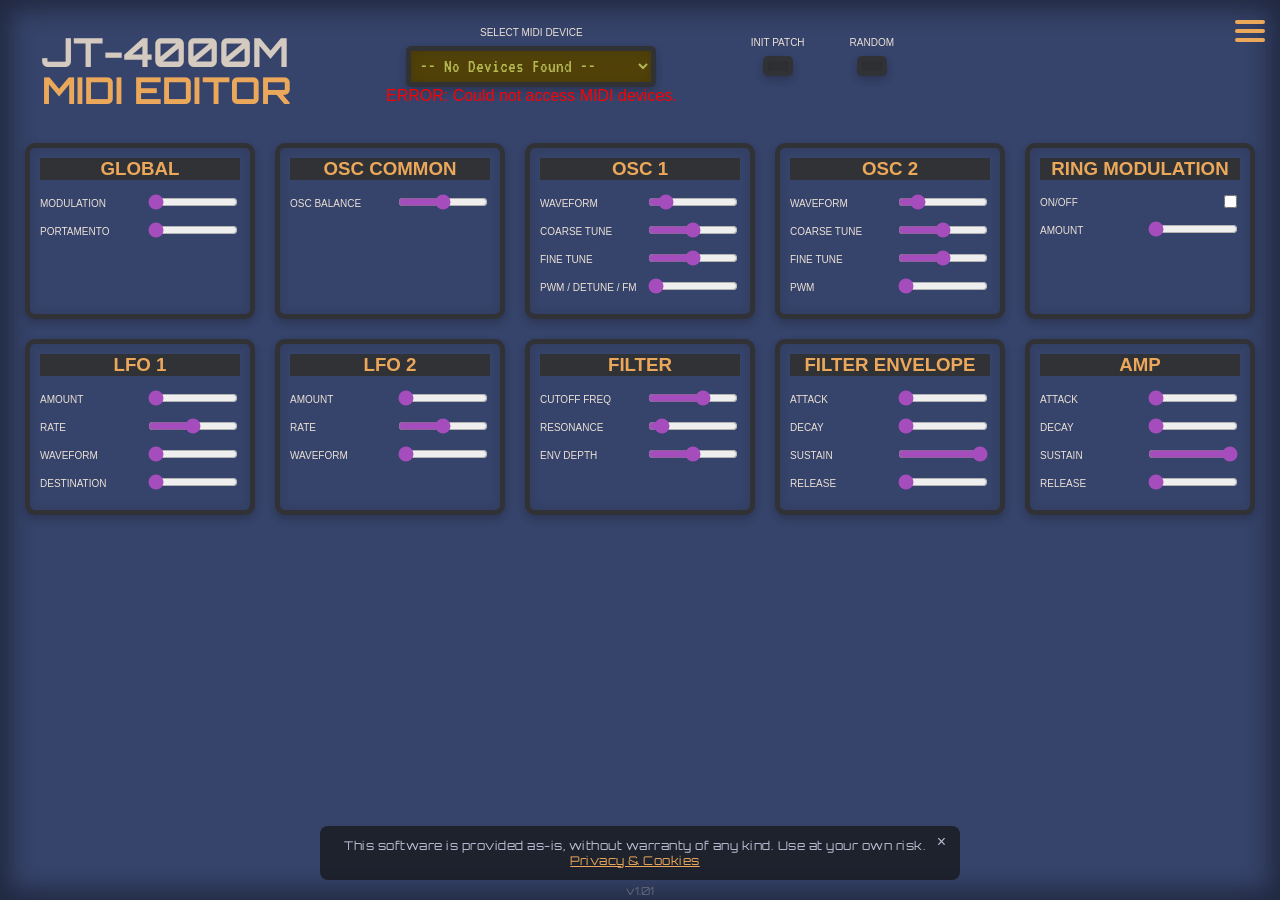
==== index.html @ d35336c7 "styles: added rotating svg imsge" ====
<!DOCTYPE html>
<html lang="en">
<head>
    <meta charset="UTF-8">
    <meta name="viewport" content="width=device-width, initial-scale=1.0">
    <title>JT-4000M MIDI Editor</title>
    <meta name="description" content="A free online Behringer JT4000M Micro Editor. Edit and save your patches with ease. Enables use of all hidden menu functions, allowing easy access with sliders.">
  
    <link rel="stylesheet" href="styles.css">
    <link rel="stylesheet" href="https://fonts.googleapis.com/css2?family=VT323&display=swap">
    <link rel="stylesheet" href="https://fonts.googleapis.com/css2?family=Orbitron&family=VT323&display=swap">

    <link rel="apple-touch-icon" sizes="180x180" href="favicon/apple-touch-icon.png">
    <link rel="icon" type="image/png" sizes="32x32" href="favicon/favicon-32x32.png">
    <link rel="icon" type="image/png" sizes="16x16" href="favicon/favicon-16x16.png">
    <link rel="manifest" href="favicon/site.webmanifest">

    <meta property="og:type" content="website">
    <meta property="og:url" content="https://www.behringer-jt4000m-editor.co.uk/">
    <meta property="og:site_name" content="Behringer JT4000M Micro Editor">
    <meta property="og:title" content="JT-4000M MIDI Editor">
    <meta property="og:description" content="Unlock hidden features of your Behringer JT-4000M. Edit and save patches via MIDI.">
    <meta property="og:image" content="https://www.behringer-jt4000m-editor.co.uk/preview-image.png">

    <meta property="twitter:card" content="summary_large_image">
    <meta property="twitter:url" content="https://www.behringer-jt4000m-editor.co.uk/">
    <meta property="twitter:title" content="JT-4000M MIDI Editor">
    <meta property="twitter:description" content="Unlock hidden features of your Behringer JT-4000M. Edit and save patches via MIDI.">
    <meta property="twitter:image" content="https://www.behringer-jt4000m-editor.co.uk/preview-image.png">

    <script src="app.js" defer></script>

    <script type="application/ld+json">
    {
        "@context" : "https://schema.org",
        "@type" : "SoftwareApplication",
        "name" : "Behringer JT4000M Micro Editor",
        "description": "A browser-based MIDI editor for the Behringer JT-4000M Micro Synthesizer.",
        "applicationCategory": "MultimediaApplication",
        "operatingSystem": "Web",
        "url" : "https://www.behringer-jt4000m-editor.co.uk/"
    }
    </script>
</head>
<body>
    <div id="main-header">

        <div class="hamburger-menu" id="hamburger-menu">
            <div class="bar"></div>
            <div class="bar"></div>
            <div class="bar"></div>
        </div>

        <nav class="side-nav" id="side-nav">
            <a href="#" class="close-btn" id="close-btn">&times;</a>
            <a href="#" id="about-btn" class="HambText">JT4000M EDITOR</a>
            <div class="nav-synth-wrap">
                <img src="media/Behringer_Micro_cutout.png" alt="" aria-hidden="true" class="nav-synth-img nav-synth-img--back">
                <img src="media/Behringer_Micro_cutout.png" alt="" aria-hidden="true" class="nav-synth-img nav-synth-img--mid">
                <img src="media/Behringer_Micro_cutout.png" alt="JT4000M Micro Synth" class="nav-synth-img nav-synth-img--front">
            </div>
            
            <div class="accordion-item">
                <button class="accordion-header">GUIDE</button>
                <div class="accordion-content">
                        <p class="guideNote">Connect your synth via USB. Enable your browser for MIDI access (Safari not supported). If no midi-enable pop-up is present, click the "Enable MIDI" button in the top right of your browser.</p>
                        <p class="guideNote">Your device should show up in the Select MIDI device screen.</p>
                        <p class="guideNote">You can now use the sliders to edit your patch.</p>
                        <p class="guideNote">To save a patch, click down on 'SEL' enter button on the JT4000.  Caution: This will overwrite the current patch.</p>
                        <p class="guideNote">Happy editing!</p>
                </div>
            </div>

            <div class="accordion-item">
                <button class="accordion-header">OTHER EDITORS</button>
                <div class="accordion-content">
                    <!-- <a class="linkText" target="_blank" href="https://www.behringer-jt4000m-editor.co.uk/">JT4000M MICRO EDITOR</a> -->
                    <a class="linkText" href="https://www.behringer-cz1-editor.co.uk/">CZ-1 MINI</a>
                    <a class="linkText" href="https://gary909.github.io/JT-Midi-Editor/">JT MINI</a>
                    <a class="linkText" href="https://gary909.github.io/Pro_VS_Mini_Editor/">Pro VS MINI</a>
                    <a class="linkText" href="https://www.behringer-ub1-micro-editor.co.uk/">UB-1 MICRO EDITOR</a>
                    <!-- <a class="linkText" href="javascript:void(0)">PRO VS MINI (coming soon)</a> -->
                </div>
            </div>  
            
            <div class="accordion-item">
                <button class="accordion-header">DOWNLOAD</button>
                <div class="accordion-content">
                    <a class="linkText" href="javascript:void(0)">COMING SOON</a>

                </div>
            </div>

            <div class="accordion-item">
                <button class="accordion-header">JT4000M MANUAL</button>
                <div class="accordion-content">
                    <a class="linkText" target="_blank" href="https://cdn.mediavalet.com/aunsw/musictribe/ib9_C5SosUOE20LcBrJpZw/TN5AlXNPG0iXu_AZpXm1OA/Original/QSG_BE_0722-ACI_JT-4000M%20MICRO_WW.pdf">LINK TO PDF MANUAL</a>
                </div>
            </div>   

            <div class="nav-note">
                <p class="nav-note"><b>NOTE</b>: This software is provided as-is, without warranty of any kind. <a href="privacy.html">Privacy &amp; Cookies</a></p>
            </div>


        </nav>

        <div id="header-block">
            <h1>JT-4000M</h1>
            <h2>MIDI EDITOR</h2>
        </div>
        
        <div id="midi-status">
            <label for="midi-output-select">SELECT MIDI DEVICE</label>
            <select id="midi-output-select">
                <option value="">-- No Devices Found --</option>
            </select>
            <span id="midi-device-status-text"></span>
        </div>

        <div id="patch-controls">
            <div class="patch-button-group">
                <label for="init-patch-button">INIT PATCH</label>
                <button id="init-patch-button"></button>
            </div>
            <div class="patch-button-group">
                <label for="random-patch-button">RANDOM</label>
                <button id="random-patch-button"></button>
            </div>
        </div>

        <div id="header-spacer"></div>
    </div>
    
    <div id="controls">
        
        <div class="control-box"> 
            <h3>GLOBAL</h3>
            
            <div class="parameter-row">
                <div class="tooltip">
                    <label for="mod-wheel">MODULATION</label>
                    <span class="tooltiptext">MIDI CC 1</span>
                </div>  
                <!-- <label for="mod-wheel">MODULATION (LFO 2)</label> -->
                <input type="range" id="mod-wheel" min="0" max="127" value="0">
            </div>

            <div class="parameter-row">
                <div class="tooltip">
                    <label for="portamento-time">PORTAMENTO</label>
                    <span class="tooltiptext">MIDI CC 5</span>
                </div>  
                <!-- <label for="portamento-time">PORTAMENTO</label> -->
                <input type="range" id="portamento-time" min="0" max="127" value="0">
            </div>

        </div>

        <div class="control-box"> 
            <h3>OSC COMMON</h3>
            <div class="parameter-row">
                <div class="tooltip">
                    <label for="osc-balance">OSC BALANCE</label>
                    <span class="tooltiptext">MIDI CC 29</span>
                </div>  
                <!-- <label for="osc-balance">Oscillator Balance (CC 29):</label> -->
                <input type="range" id="osc-balance" min="0" max="127" value="64">
            </div>
        </div>

        <div class="control-box">            
            <h3>OSC 1</h3>
            <div class="parameter-row">  
                <div class="tooltip">
                    <label for="osc1-wave">WAVEFORM</label>
                    <span class="tooltiptext">MIDI CC 24</span>
                </div>               
                <!-- <label for="osc1-wave">Waveform (CC 24):</label> -->
                <input type="range" id="osc1-wave" min="0" max="127" value="18">
            </div>

            <div class="parameter-row">
                <div class="tooltip">
                    <label for="osc1-coarse">COARSE TUNE</label>
                    <span class="tooltiptext">MIDI CC 115</span>
                </div>    
                <!-- <label for="osc1-coarse">Coarse Tune (CC 115):</label> -->
                <input type="range" id="osc1-coarse" min="0" max="127" value="64">
            </div>

            <div class="parameter-row">
                <div class="tooltip">
                    <label for="osc1-fine">FINE TUNE</label>
                    <span class="tooltiptext">MIDI CC 111</span>
                </div>    
                <!-- <label for="osc1-fine">Fine Tune (CC 111):</label> -->
                <input type="range" id="osc1-fine" min="0" max="127" value="64">
            </div>

            <div class="parameter-row">
                <div class="tooltip">
                    <!-- <label for="osc1-pwm-detune">PWM/Detune/FM</label> -->
                    <label for="osc1-pwm-detune">
                        <span id="osc1-pwm-label">PWM </span>/
                        <span id="osc1-detune-label">DETUNE </span>/
                        <span id="osc1-fm-label"> FM</span>
                    </label>
                    <span class="tooltiptext">PWM/S-SAW Detune/FM FEEDBACK MIDI CC 113</span>
                </div>                 
                <!-- <label for="osc1-pwm-detune">OSC1 PWM/ S-SAW Detune/FM FEEDBACK</label> -->
                <input type="range" id="osc1-pwm-detune" min="0" max="127" value="0">
            </div>

        </div>

        <div class="control-box">
            <h3>OSC 2</h3>

            <div class="parameter-row">
                <div class="tooltip">
                    <label for="osc2-wave">WAVEFORM</label>
                    <span class="tooltiptext">MIDI CC 22</span>
                </div> 
                <!-- <label for="osc2-wave">Waveform (CC 25):</label> -->
                <input type="range" id="osc2-wave" min="0" max="127" value="21">
            </div>

            <div class="parameter-row">
                <div class="tooltip">
                    <label for="osc2-coarse">COARSE TUNE</label>
                    <span class="tooltiptext">MIDI CC 116</span>
                </div> 
                <!-- <label for="osc2-coarse">Coarse Tune (CC 116):</label> -->
                <input type="range" id="osc2-coarse" min="0" max="127" value="64">
            </div>

            <div class="parameter-row">
                <div class="tooltip">
                    <label for="osc2-fine">FINE TUNE</label>
                    <span class="tooltiptext">MIDI CC 112</span>
                </div> 
                <!-- <label for="osc2-fine">Fine Tune (CC 112):</label> -->
                <input type="range" id="osc2-fine" min="0" max="127" value="64">
            </div>

            <div class="parameter-row">
                <div class="tooltip">
                    <label for="osc2-pwm">PWM</label>
                    <span class="tooltiptext">MIDI CC 114</span>
                </div> 
                <!-- <label for="osc2-pwm">PWM (CC 114):</label> -->
                <input type="range" id="osc2-pwm" min="0" max="127" value="0">
            </div>

        </div>

        <div class="control-box">
            <h3>RING MODULATION</h3>

            <div class="parameter-row">
            <div class="tooltip">
                <label for="ring-mod-onoff">ON/OFF</label>
                <span class="tooltiptext">MIDI CC 96</span>
            </div>  
                <!-- <label for="ring-mod-onoff">ON/OFF</label> -->
                <input type="checkbox" id="ring-mod-onoff">
            </div>

            <div class="parameter-row">
                <div class="tooltip">
                    <label for="ring-mod-amount">AMOUNT</label>
                    <span class="tooltiptext">MIDI CC 95</span>
                </div>  
                <!-- <label for="ring-mod-amount">AMOUNT</label> -->
                <input type="range" id="ring-mod-amount" min="0" max="127" value="0">
            </div>

        </div>
        

        
        <div class="control-box">
            <h3>LFO 1</h3>

            <div class="parameter-row">
                <div class="tooltip">
                    <label for="lfo1-amount">AMOUNT</label>
                    <span class="tooltiptext">MIDI CC 70</span>
                </div>  
                <!-- <label for="lfo1-amount">Amount (CC 70):</label> -->
                <input type="range" id="lfo1-amount" min="0" max="127" value="0">
            </div>

            <div class="parameter-row">
                <div class="tooltip">
                    <label for="lfo1-rate">RATE</label>
                    <span class="tooltiptext">MIDI CC 72</span>
                </div>  
                <!-- <label for="lfo1-rate">Rate (CC 72):</label> -->
                <input type="range" id="lfo1-rate" min="0" max="127" value="64">
            </div>
                        
            <div class="parameter-row">
                <div class="tooltip">
                    <label for="lfo1-wave">WAVEFORM</label>
                    <span class="tooltiptext">MIDI CC 54</span>
                </div>  
                <!-- <label for="lfo1-wave">Waveform (CC 54):</label> -->
                <input type="range" id="lfo1-wave" min="0" max="127" value="0">
            </div>

            <div class="parameter-row">
                <div class="tooltip">
                    <label for="lfo1-dest">DESTINATION</label>
                    <span class="tooltiptext">MIDI CC 56</span>
                </div>  
                <!-- <label for="lfo1-dest">Destination (CC 56):</label> -->
                <input type="range" id="lfo1-dest" min="0" max="127" value="0">
            </div>
        </div>

        <div class="control-box">
            <h3>LFO 2</h3>

            <div class="parameter-row">
                <div class="tooltip">
                    <label for="lfo2-amount">AMOUNT</label>
                    <span class="tooltiptext">MIDI CC 28</span>
                </div>  
                <!-- <label for="lfo2-amount">Amount (CC 28):</label> -->
                <input type="range" id="lfo2-amount" min="0" max="127" value="0">
            </div>            

            <div class="parameter-row">
                <div class="tooltip">
                    <label for="lfo2-rate">RATE</label>
                    <span class="tooltiptext">MIDI CC 73</span>
                </div>  
                <!-- <label for="lfo2-rate">Rate (CC 73):</label> -->
                <input type="range" id="lfo2-rate" min="0" max="127" value="64">
            </div>            

            <div class="parameter-row">
                <div class="tooltip">
                    <label for="lfo2-wave">WAVEFORM</label>
                    <span class="tooltiptext">MIDI CC 55</span>
                </div>  
                <!-- <label for="lfo2-wave">Waveform (CC 55):</label> -->
                <input type="range" id="lfo2-wave" min="0" max="127" value="0">
            </div>            

        </div>
        
        <div class="control-box">

            <h3>FILTER</h3>
    
            <div class="parameter-row">
                <div class="tooltip">
                    <label for="vcf-cutoff">CUTOFF FREQ</label>
                    <span class="tooltiptext">MIDI CC 74</span>
                </div> 
                <!-- <label for="vcf-cutoff">CUTOFF FREQ</label> -->
                <input type="range" id="vcf-cutoff" min="0" max="127" value="80">
            </div>

            <div class="parameter-row">
                <div class="tooltip">
                    <label for="vcf-resonance">RESONANCE</label>
                    <span class="tooltiptext">MIDI CC 71</span>
                </div> 
                <!-- <label for="vcf-resonance">RESONANCE</label> -->
                <input type="range" id="vcf-resonance" min="0" max="127" value="10">
            </div>    

            <div class="parameter-row">
                <div class="tooltip">
                    <label for="vcf-env-amount">ENV DEPTH</label>
                    <span class="tooltiptext">MIDI CC 47</span>
                </div> 
                <!-- <label for="vcf-env-amount">ENV DEPTH</label> -->
                <input type="range" id="vcf-env-amount" min="0" max="127" value="64">
            </div>    

        </div>

        <div class="control-box">
            <h3>FILTER ENVELOPE</h3>

            <div class="parameter-row">
                <div class="tooltip">
                    <label for="vcf-attack">ATTACK</label>
                    <span class="tooltiptext">MIDI CC 85</span>
                </div> 
                <!-- <label for="vcf-attack">VCF EG Attack (CC 85):</label> -->
                <input type="range" id="vcf-attack" min="0" max="127" value="0">
            </div>

            <div class="parameter-row">
                <div class="tooltip">
                    <label for="vcf-decay">DECAY</label>
                    <span class="tooltiptext">MIDI CC 86</span>
                </div> 
                <!-- <label for="vcf-decay">VCF EG Decay (CC 86):</label> -->
                <input type="range" id="vcf-decay" min="0" max="127" value="0">
            </div>         

            <div class="parameter-row">
                <div class="tooltip">
                    <label for="vcf-sustain">SUSTAIN</label>
                    <span class="tooltiptext">MIDI CC 87</span>
                </div>                
                <!-- <label for="vcf-sustain">VCF EG Sustain (CC 87):</label> -->
                <input type="range" id="vcf-sustain" min="0" max="127" value="127">
            </div>

            <div class="parameter-row">
                <div class="tooltip">
                    <label for="vcf-release">RELEASE</label>
                    <span class="tooltiptext">MIDI CC 88</span>
                </div>
                <!-- <label for="vcf-release">VCF EG Release (CC 88):</label> -->
                <input type="range" id="vcf-release" min="0" max="127" value="0">
            </div>    

        </div>

        <div class="control-box">
            <h3>AMP</h3>
            <div class="parameter-row">                
                <div class="tooltip">
                    <label for="vca-attack">ATTACK</label>
                    <span class="tooltiptext">MIDI CC 81</span>
                </div>
                <input type="range" id="vca-attack" min="0" max="127" value="0">
            </div>

            <div class="parameter-row">    
                <div class="tooltip">
                    <label for="vca-decay">DECAY</label>
                    <span class="tooltiptext">MIDI CC 82</span>
                </div>
                <input type="range" id="vca-decay" min="0" max="127" value="0">
            </div>

            <div class="parameter-row">
                <div class="tooltip">
                    <label for="vca-sustain">SUSTAIN</label>
                    <span class="tooltiptext">MIDI CC 83</span>
                </div>
                <input type="range" id="vca-sustain" min="0" max="127" value="127">
            </div>

            <div class="parameter-row">
                <div class="tooltip">
                    <label for="vca-release">RELEASE</label>
                    <span class="tooltiptext">MIDI CC 84</span>
                </div>                
                <input type="range" id="vca-release" min="0" max="127" value="0">
            </div>
                
        </div>

    </div>

    <div id="footer-disclaimer">
        <button id="close-footer-disclaimer" aria-label="Close disclaimer">&times;</button>
        <p>This software is provided as-is, without warranty of any kind. Use at your own risk. <a href="privacy.html">Privacy &amp; Cookies</a></p>
    </div>

    <div id="version-number">v1.01</div>

    <div id="about-modal" class="modal-hidden" aria-hidden="true">
        <div id="about-modal-content" role="dialog" aria-modal="true" aria-labelledby="about-modal-title">
            <button id="about-modal-close" aria-label="Close info popup">&times;</button>
            <p id="about-modal-title">JT4000M MIDI Editor</p>
            <p>Version 1.01</p>
            <p>1.01 - changed other editor link</p>
            <p>1.0 - initial realease</p>
            <p>Created for Behringer JT-4000M Micro Synthesizer</p>
            <p><a href="privacy.html">Privacy &amp; Cookies</a></p>
        </div>
    </div>
    
</body>
</html>
---- styles.css ----
html {
  height: 100%;
}

body {
  background-color: #36436A;
  box-shadow: inset 0 0 25px 10px rgba(0, 0, 0, 0.4);
  min-height: 100vh;
  margin: 0;
  font-family: Helvetica, sans-serif;
  display: flex;
  flex-direction: column;
  align-items: center;
}

h1 {
  color: #D4CABF;
  font-family: 'Orbitron', sans-serif;
  font-size: 40px;
  margin-bottom: -10px;
}

h2 {
  color: #EBA85B;
  font-family: 'Orbitron', sans-serif;
  font-size: 37px;
  margin-top: 0;
  margin-bottom: 0;
}

h3 {
  color: #EBA85B;
  text-align: center;
}

label {
  color: #ebe1d7;
  font-size: 10px;
}

p {
  color: #ebe1d7;
}

#controls a {
    color: #EBA85B;
    text-decoration: none;
}

#controls a:hover {
    text-decoration: underline;
}

.side-nav a.linkText {
    font-family: Helvetica, sans-serif;
    color: #aaa;
    font-size: 16px;
    /* font-weight: ; */
}

/* ********** FOOTER DISCLAIMER STYLING ********** */
#footer-disclaimer {
  background-color: rgba(20, 20, 20, 0.7);
  padding: 12px 20px;
  border-radius: 8px;
  max-width: 90%;
  text-align: center;
  left: 50%;
  transform: translateX(-50%);
    position: relative;
}

#close-footer-disclaimer {
    position: absolute;
    top: 6px;
    right: 8px;
    border: none;
    background: transparent;
    color: #b7c0d3;
    font-size: 16px;
    line-height: 1;
    cursor: pointer;
    padding: 2px 6px;
}

#close-footer-disclaimer:hover {
    color: #EBA85B;
}

#footer-disclaimer p {
  margin: 0;
  padding-right: 10px;
  font-size: 12px;
  letter-spacing: 0.5px;
  font-family: 'Orbitron', sans-serif;
  color: #b7c0d3;
}

#footer-disclaimer a {
    color: #EBA85B;
    font-size: inherit;
    font-family: inherit;
    letter-spacing: inherit;
    text-decoration: underline;
}

#footer-disclaimer a:hover {
    color: #EBA85B;
}

#version-number {
    position: fixed;
    bottom: 2px;
    left: 50%;
    transform: translateX(-50%);
    font-family: 'Orbitron', sans-serif;
    font-size: 11px;
    color: #6f747e;
    opacity: 0.85;
    cursor: pointer;
    z-index: 998;
}

#about-modal {
    position: fixed;
    inset: 0;
    background-color: rgba(0, 0, 0, 0.55);
    display: flex;
    justify-content: center;
    align-items: center;
    z-index: 2000;
}

#about-modal.modal-hidden {
    display: none;
}

#about-modal-content {
    position: relative;
    background-color: #262B30;
    border: 2px solid #313236;
    border-radius: 10px;
    padding: 22px 20px 14px;
    width: min(92vw, 420px);
    text-align: center;
    box-shadow: 0 8px 24px rgba(0, 0, 0, 0.45);
}

#about-modal-content p {
    margin: 0 0 8px;
    color: #b7c0d3;
    font-family: 'Orbitron', sans-serif;
    font-size: 13px;
}

#about-modal-title {
    color: #EBA85B !important;
    font-size: 16px !important;
    margin-bottom: 12px !important;
}

#about-modal-close {
    position: absolute;
    top: 6px;
    right: 8px;
    border: none;
    background: transparent;
    color: #b7c0d3;
    font-size: 22px;
    line-height: 1;
    cursor: pointer;
    padding: 0 6px;
}

#about-modal-close:hover {
    color: #EBA85B;
}

#about-modal a {
    color: #EBA85B;
    text-decoration: underline;
}

@media (max-width: 1200px) {
  #footer-disclaimer {
    position: relative;
    margin: 10px auto 0;
    margin-bottom: 5px;
    transform: none;
    left: auto;
  }

    #version-number {
        position: relative;
        left: auto;
        bottom: auto;
        transform: none;
        margin: 2px 0 10px;
    }
}

@media (min-width: 1201px) {
  #footer-disclaimer {
    position: fixed;
    bottom: 20px;
    z-index: 999;
  }
}
/* ********** END OF FOOTER DISCLAIMER STYLING ********** */

.guideNote {
  color: #b7c0d3 !important;
}

.nav-note {
    padding: 10px;
    font-family: 'Orbitron', sans-serif;
    font-size: 14px;
    color: #aaa;
    line-height: 1.5;
    justify-content: space-between;
    /* border-top: 1px solid #333; */
    /* margin-top: 20px; */
}

.side-nav .nav-note a {
    display: inline;
    padding: 0;
    margin: 0;
    font-size: inherit;
    font-family: inherit;
    line-height: inherit;
    color: inherit;
    text-decoration: underline;
    text-align: inherit;
}

.side-nav .nav-note a:hover {
    color: inherit;
}

#show-footer-disclaimer {
    text-decoration: underline;
}

/* ********** HAMBURGER STYLING ******* */
/* Hamburger Button */
.hamburger-menu {
    position: fixed;
    top: 20px;
    right: 15px;
    cursor: pointer;
    z-index: 1001; /* Above everything, except for the slide nav*/
    display: flex;
    flex-direction: column;
    gap: 5px;
}

.bar {
    width: 30px;
    height: 4px;
    background-color: #EBA85B;
    border-radius: 2px;
    transition: background-color 0.3s ease;
}

.hamburger-menu:hover .bar {
    background-color: #8e5a1d;
    cursor: pointer;
}

/* Slide-out Panel */
.side-nav {
    height: 100%;
    width: 0; /* Hidden by default */
    position: fixed;
    z-index: 1002;
    top: 0;
    right: 0;
    background-color: #262B30;
    overflow-x: hidden;
    transition: 0.2s; /* Smooth slide effect */
    padding-top: 60px;
    box-shadow: -5px 0 15px rgba(0,0,0,0.5);
    color: white;
}

.side-nav a {
    padding: 15px 10px 15px 15px; /* top right bottom left */
    text-decoration: none;
    font-size: 18px;
    color: #aaa;
    display: block;
    font-family: 'Orbitron', sans-serif;
    transition: 0.3s;
    text-align: left;
}

.side-nav a:hover {
    color: #EBA85B;
}

.side-nav .close-btn {
    position: absolute;
    top: 0px;
    right: 20px;
    font-size: 36px;
}

.side-nav hr {
    border: 0;
    border-top: 1px solid #333;
    margin: 20px;
}

.HambText {
    text-align: center;
    margin-bottom: 10px;
}

/* ********** END OF HAMBURGER STYLING ******* */


/* ********** Start OF ACCORDION STYLING ********** */
.accordion-header {

    background-color: transparent;
    color: #aaa;
    cursor: pointer;
    padding: 15px 25px;
    width: 100%;
    text-align: left;
    border: none;
    outline: none;
    transition: 0.4s;
    font-family: 'Orbitron', sans-serif;
    font-size: 18px;
    border-bottom: 1px solid #333;
}

.accordion-header:hover, .active {
    color: #EBA85B; /* Highlight color */
}

/* plus/minus icon */
.accordion-header:after {
    content: '\002B'; /* Plus sign */
    float: right;
    margin-left: 5px;
}

.active:after {
    content: "\2212"; /* Minus sign */
}

.accordion-content {
    padding: 0 10px;
    background-color: #222;
    max-height: 0;
    overflow: hidden;
    transition: max-height 0.3s ease-out; /* Smooth slide */
}

.accordion-content p {
    font-size: 14px;
    color: #eee;
    line-height: 1.6;
}

/* ********** END OF ACCORDION STYLING ********** */

#main-header {
    display: flex;
    justify-content: space-around;
    align-items: center; 
    max-width: 1280px;
    width: 100%;
    margin-bottom: 10px;
    padding: 0 10px;
    box-sizing: border-box;
}

#header-block {  /* The main title */
    text-align: left;
    margin-left: 10px;
}

#header-block, #header-spacer {
    width: 300px;
    flex-shrink: 0;
}

#controls {
    display: flex;
    flex-wrap: wrap;
    justify-content: center;
    max-width: 1280px;
    padding: 10px;
}

.control-box {
    background-color: #36436A;
    border: 5px solid #313236;
    padding: 10px;
    border-radius: 10px;
    box-shadow: 0 4px 8px rgba(0, 0, 0, 0.2), inset 0 0 10px 1px rgba(0, 0, 0, 0.1);
    min-width: 200px;
    margin: 10px;
}

.privacy-page #controls {
    align-items: stretch;
}

.privacy-page .control-box {
    width: min(100%, 360px);
    min-height: 220px;
    box-sizing: border-box;
    display: flex;
    flex-direction: column;
}

.control-box h3 {
    margin-top: 0;
    margin-bottom: 12px;
    background-color: #313236;
}

.parameter-row {
    display: flex;
    justify-content: space-between;
    align-items: center;
    margin-bottom: 8px;
}

/* SLIDER STYLING */
input[type="range"] {
    width: 90px; 
    accent-color: #A64DBD; 
}


/* --- Tooltip Styling --- */
.tooltip {
    position: relative;
    display: inline-block;
    cursor: help;
}

.tooltip .tooltiptext {
    visibility: hidden;
    width:max-content;
    background-color: #201c13;
    color: #fff;
    text-align: left;
    border-radius: 6px;
    padding: 5px 5px;
    position: absolute;
    z-index: 10;
    bottom: 100%;
    right: 100%;
    margin-left: 10px;
    opacity: 0;
    transition: opacity 0.3s;
}


.tooltip .tooltiptext::after {
    content: "";
    position: absolute;
    bottom: 0%;
    left: -10%;
    border-width: 5px;
    border-style: solid;
    border-color: transparent transparent transparent #201c1300;
}

.tooltip:hover .tooltiptext {
    visibility: visible;
    opacity: 1;
}

/* --- End of Tooltip Styling --- */

/* Styling for the MIDI output selection box */
#midi-output-select {
    width: 250px;
    background-color: #514109;
    color: #B3B953;
    font-family: 'VT323', monospace;
    font-size: 1.2em;
    border: 5px solid #313236;
    box-shadow: 0 4px 8px rgba(0, 0, 0, 0.2), inset 0 0 10px 1px rgba(0, 0, 0, 0.1);
    padding: 5px;
    border-radius: 5px;
}

/* Centering the MIDI device selection */
#midi-status {
    display: flex;
    flex-direction: column; /* Stack the label and select box vertically */
    align-items: center; /* Center the stacked items horizontally */
    margin-top: 20px;
}

/* Add space below the label within the MIDI status block */
#midi-status label {
    margin-bottom: 8px;
}

#patch-controls {
    display: flex;
    gap: 15px;
    margin-right: 10px;
    flex-shrink: 0;
}

.patch-button-group {
    display: flex;
    flex-direction: column;
    align-items: center;
    margin-left: 30px;
}

.patch-button-group label {
    margin-bottom: 8px;
}

/* Style for the buttons themselves */
#init-patch-button, #random-patch-button {
    background-color: #313236;
    color: #ebe1d7;
    font-family: 'VT323', monospace;
    font-size: 1.2em;
    border: 5px solid #313236; 
    box-shadow: 0 4px 8px rgba(0, 0, 0, 0.2), inset 0 0 10px 1px rgba(0, 0, 0, 0.1);
    padding: 5px 10px;
    border-radius: 5px;
    cursor: pointer;
    transition: background-color 0.1s;
}

#init-patch-button:hover, #random-patch-button:hover {
    background-color: #925C07; 
}

/* New style to highlight the active OSC2 PWM control */
.active-control {
    /* Apply underline */
    text-decoration: underline;
    /* You might also want to change the color for emphasis */
    color: #EBA85B !important; 
}

.wavs-diagram {
    display: block;      /* Required for margin: auto to work */
    margin-left: auto;
    margin-right: auto;
    width: 100%;        /* Makes the image span the width of the control box */
    height: auto;       /* Maintains aspect ratio */
    margin-bottom: 10px; /* Space between image and the "VCA EG" text */
    border-radius: 4px; /* Optional: matches your box styling */
    opacity: 0.9;       /* Optional: softens the image to match the UI */
}

.nav-synth-wrap {
    position: relative;
    width: 70%;
    margin: 10px auto;
}

.nav-synth-img {
    display: block;
    width: 100%;
    height: auto;
}

.nav-synth-img--front {
    position: relative;
    z-index: 3;
    opacity: 0.92;
}

.nav-synth-img--mid {
    position: absolute;
    top: 0;
    left: 0;
    z-index: 2;
    opacity: 0.4;
}

.nav-synth-img--back {
    position: absolute;
    top: 0;
    left: 0;
    z-index: 1;
    opacity: 0.2;
}

/* --- NEW MEDIA QUERY FOR MOBILE VIEW --- */
@media (max-width: 768px) {

    /* Floating Screen bar */
    #midi-status {
        position: fixed; /* Makes it float relative to the viewport */
        top: 0;
        left: 0;
        width: 100%;
        z-index: 1000; 
        
        /* Compact/Horizontal layout */
        display: flex; 
        flex-direction: row; 
        justify-content: center;
        gap: 20px;
        align-items: center;
        
        /* Appearance */
        background-color: #36436A;
        box-shadow: 0 4px 10px rgba(0, 0, 0, 0.5);
        padding: 10px 0; 
        margin: 0;
    }

    /* Hide the MIDI device label on mobile to save space on the floating bar */
    #midi-status label {
        display: none;
    }

    body {
        padding-top: 40px;
    }
    
    /* 1. Stack the three main header sections vertically */
    #main-header {
        flex-direction: column;
        /* Remove space-around and use flex-start for a tight stack, 
           then center the content within the header */
        justify-content: flex-start; 
        align-items: center; /* Center the entire header block */
        padding: 10px 0; /* Add some vertical padding */
    }

    /* 2. Ensure each block is full width (or nearly full) and centered */
    #header-block,
    /* #midi-status, */
    #patch-controls {
        width: 90%; /* Take up the full width of the main-header */
        margin: 10px 0; /* Add vertical spacing between stacked elements */
        text-align: center; /* Center text inside the header block */
        
        /* Optional: Center the button groups horizontally within their block */
        display: flex;
        flex-direction: column;
        align-items: center;
    }
    
    /* 3. Adjust specific inner elements to ensure they stack/center correctly */
    
    /* Center the buttons within the patch-controls group */
    #patch-controls {
        flex-direction: row;
        gap: 15px; /* Remove horizontal gap when stacked */
        justify-content: center; /* <<< THIS IS THE CRITICAL ADDITION */
        width: 100%;
    }
    
    /* Center the individual button groups and add vertical margin */
    .patch-button-group {
        margin: 0; 
        width: auto; /* Allow content to dictate width */
    }
}
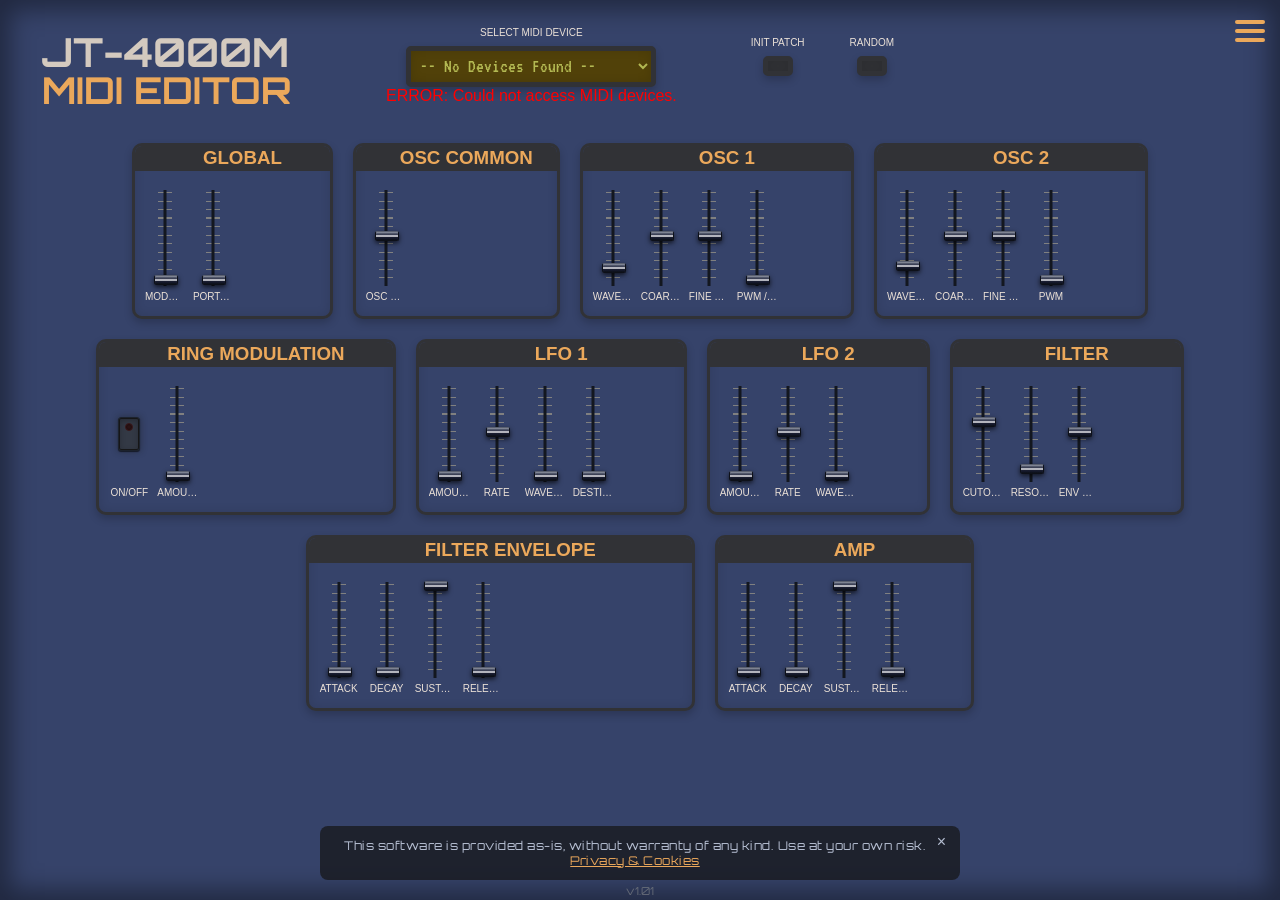
==== commit 487e86f9: "control box styling - ring mod button" ====
--- a/index.html
+++ b/index.html
@@ -258,13 +258,14 @@
         <div class="control-box">
             <h3>RING MODULATION</h3>
 
-            <div class="parameter-row">
-            <div class="tooltip">
-                <label for="ring-mod-onoff">ON/OFF</label>
-                <span class="tooltiptext">MIDI CC 96</span>
-            </div>  
-                <!-- <label for="ring-mod-onoff">ON/OFF</label> -->
-                <input type="checkbox" id="ring-mod-onoff">
+            <div class="parameter-row toggle-row">
+                <button class="toggle-button" id="ring-mod-onoff" aria-pressed="false">
+                    <span class="toggle-led"></span>
+                </button>
+                <div class="tooltip">
+                    <label>ON/OFF</label>
+                    <span class="tooltiptext">MIDI CC 96</span>
+                </div>
             </div>
 
             <div class="parameter-row">
--- a/styles.css
+++ b/styles.css
@@ -400,12 +400,18 @@
 
 .control-box {
     background-color: #36436A;
-    border: 5px solid #313236;
+    border: 3px solid #313236;
     padding: 10px;
     border-radius: 10px;
+    overflow: hidden;
     box-shadow: 0 4px 8px rgba(0, 0, 0, 0.2), inset 0 0 10px 1px rgba(0, 0, 0, 0.1);
-    min-width: 200px;
     margin: 10px;
+    display: flex;
+    flex-direction: row;
+    flex-wrap: wrap;
+    align-items: flex-end;
+    gap: 8px;
+    padding-bottom: 12px;
 }
 
 .privacy-page #controls {
@@ -421,22 +427,199 @@
 }
 
 .control-box h3 {
-    margin-top: 0;
-    margin-bottom: 12px;
+    flex: 0 0 calc(100% + 20px);
+    margin-top: -15px;
+    margin-left: -10px;
+    margin-right: -10px;
+    margin-bottom: 10px;
+    padding: 6px 10px 2px 10px;
     background-color: #313236;
+    text-align: center;
 }
 
 .parameter-row {
     display: flex;
-    justify-content: space-between;
+    flex-direction: column;
     align-items: center;
-    margin-bottom: 8px;
+    gap: 6px;
+    position: relative;
+    padding-bottom: 2px;
+    width: 40px;
+}
+
+.parameter-row > input[type="range"] {
+    order: 1;
+}
+
+.parameter-row > .tooltip {
+    order: 2;
+    width: 100%;
+    text-align: center;
+}
+
+.parameter-row label {
+    white-space: nowrap;
+    overflow: hidden;
+    text-overflow: ellipsis;
+    display: block;
+    max-width: 100%;
+}
+
+.parameter-row::before {
+    content: "";
+    position: absolute;
+    bottom: 18px;
+    left: 50%;
+    transform: translateX(-50%);
+    width: 14px;
+    height: 96px;
+    background:
+        repeating-linear-gradient(
+            180deg,
+            transparent 0px,
+            transparent 7px,
+            #808080 7px,
+            #808080 8.5px
+        );
+    background-position: 0 -5px;
+    z-index: 0;
+    pointer-events: none;
+}
+
+.parameter-row::after {
+    content: "";
+    position: absolute;
+    bottom: 18px;
+    left: 50%;
+    transform: translateX(-50%);
+    width: 3px;
+    height: 96px;
+    background: #13171F;
+    z-index: 1;
+    pointer-events: none;
 }
 
 /* SLIDER STYLING */
-input[type="range"] {
-    width: 90px; 
-    accent-color: #A64DBD; 
+.control-box input[type="range"] {
+    writing-mode: vertical-lr;
+    direction: rtl;
+    -webkit-appearance: none;
+    appearance: none;
+    width: 18px;
+    height: 96px;
+    margin: 0;
+    padding: 0;
+    background: transparent;
+    position: relative;
+    z-index: 2;
+}
+
+.control-box input[type="range"]::-webkit-slider-runnable-track {
+    width: 22px;
+    border-radius: 6px;
+    background: transparent;
+    border: none;
+}
+
+.control-box input[type="range"]::-webkit-slider-thumb {
+    -webkit-appearance: none;
+    width: 24px;
+    height: 10px;
+    border-radius: 2px;
+    border: 1px solid #0d1018;
+    border-top-color: #5a6070;
+    background: linear-gradient(180deg,
+        #7a8090 0%,
+        #50566a 18%,
+        #2e3248 40%,
+        #222640 43%,
+        #e4e4e8 44%,
+        #e4e4e8 56%,
+        #1e2236 57%,
+        #14182a 80%,
+        #0c1018 100%
+    );
+    box-shadow:
+        inset 0 1px 1px rgba(255, 255, 255, 0.15),
+        0 2px 5px rgba(0, 0, 0, 0.7);
+}
+
+.control-box input[type="range"]::-moz-range-track {
+    width: 22px;
+    border-radius: 6px;
+    background: transparent;
+    border: none;
+}
+
+.control-box input[type="range"]::-moz-range-thumb {
+    width: 24px;
+    height: 10px;
+    border-radius: 2px;
+    border: 1px solid #0d1018;
+    border-top-color: #5a6070;
+    background: linear-gradient(180deg,
+        #7a8090 0%,
+        #50566a 18%,
+        #2e3248 40%,
+        #222640 43%,
+        #e4e4e8 44%,
+        #e4e4e8 56%,
+        #1e2236 57%,
+        #14182a 80%,
+        #0c1018 100%
+    );
+    box-shadow:
+        inset 0 1px 1px rgba(255, 255, 255, 0.15),
+        0 2px 5px rgba(0, 0, 0, 0.7);
+}
+
+
+/* --- Toggle Button Styling --- */
+.toggle-row::before,
+.toggle-row::after {
+    display: none;
+}
+
+.toggle-button {
+    width: 22px;
+    height: 34px;
+    border-radius: 3px;
+    margin-bottom: 30px;
+    border: 1px solid #1c222d;
+    background: #333945;
+    cursor: pointer;
+    box-shadow: inset 0 0 0 1px rgb(22, 22, 23), inset 0 2px 6px rgba(0, 0, 0, 0.3), 0 1px 1px rgba(0, 0, 0, 0.55), 0 0 6px 1px rgba(26, 28, 30, 0.4);
+    display: flex;
+    align-items: flex-start;
+    justify-content: center;
+    padding-top: 5px;
+    position: relative;
+    z-index: 2;
+}
+
+.toggle-button:hover {
+    border-color: #2e7ee2;
+}
+
+.toggle-button:active {
+    transform: translateY(1px);
+}
+
+.toggle-led {
+    width: 6px;
+    height: 6px;
+    border-radius: 50%;
+    background: #2f1416;
+    border: 1px solid #38181b;
+    box-shadow: inset 0 0 3px rgba(0, 0, 0, 0.65);
+    pointer-events: none;
+    flex-shrink: 0;
+}
+
+.toggle-button.is-active .toggle-led {
+    background: radial-gradient(circle at 35% 30%, #ffd8d8 0, #ff6363 25%, #ff2222 58%, #b70808 100%);
+    border-color: #6e1015;
+    box-shadow: 0 0 5px rgba(255, 61, 61, 0.85), 0 0 1px rgba(255, 152, 152, 0.95);
 }
 
 
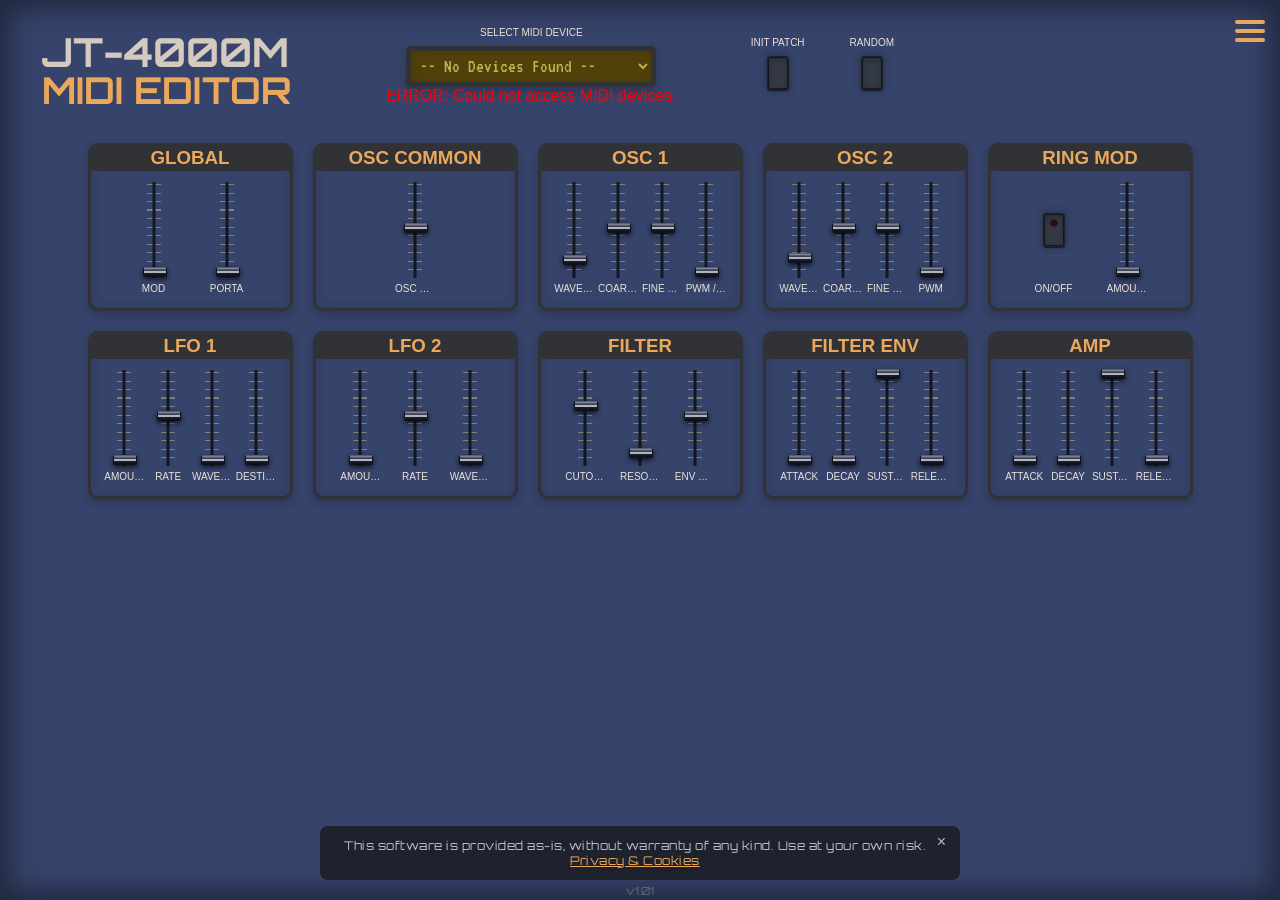
==== commit 97ac70b2: "control box styling" ====
--- a/index.html
+++ b/index.html
@@ -139,8 +139,8 @@
             
             <div class="parameter-row">
                 <div class="tooltip">
-                    <label for="mod-wheel">MODULATION</label>
-                    <span class="tooltiptext">MIDI CC 1</span>
+                    <label for="mod-wheel">MOD</label>
+                    <span class="tooltiptext">MODULATION (MIDI CC 1)</span>
                 </div>  
                 <!-- <label for="mod-wheel">MODULATION (LFO 2)</label> -->
                 <input type="range" id="mod-wheel" min="0" max="127" value="0">
@@ -148,8 +148,8 @@
 
             <div class="parameter-row">
                 <div class="tooltip">
-                    <label for="portamento-time">PORTAMENTO</label>
-                    <span class="tooltiptext">MIDI CC 5</span>
+                    <label for="portamento-time">PORTA</label>
+                    <span class="tooltiptext">PORTAMENTO (MIDI CC 5)</span>
                 </div>  
                 <!-- <label for="portamento-time">PORTAMENTO</label> -->
                 <input type="range" id="portamento-time" min="0" max="127" value="0">
@@ -256,7 +256,7 @@
         </div>
 
         <div class="control-box">
-            <h3>RING MODULATION</h3>
+            <h3>RING MOD</h3>
 
             <div class="parameter-row toggle-row">
                 <button class="toggle-button" id="ring-mod-onoff" aria-pressed="false">
@@ -264,7 +264,7 @@
                 </button>
                 <div class="tooltip">
                     <label>ON/OFF</label>
-                    <span class="tooltiptext">MIDI CC 96</span>
+                    <span class="tooltiptext">RING MODULATION (MIDI CC 96)</span>
                 </div>
             </div>
 
@@ -387,7 +387,7 @@
         </div>
 
         <div class="control-box">
-            <h3>FILTER ENVELOPE</h3>
+            <h3>FILTER ENV</h3>
 
             <div class="parameter-row">
                 <div class="tooltip">
--- a/styles.css
+++ b/styles.css
@@ -410,7 +410,9 @@
     flex-direction: row;
     flex-wrap: wrap;
     align-items: flex-end;
-    gap: 8px;
+    justify-content: space-evenly;
+    width: 205px;
+    box-sizing: border-box;
     padding-bottom: 12px;
 }
 
@@ -433,6 +435,7 @@
     margin-right: -10px;
     margin-bottom: 10px;
     padding: 6px 10px 2px 10px;
+    box-sizing: border-box;
     background-color: #313236;
     text-align: center;
 }
@@ -695,6 +698,7 @@
     display: flex;
     gap: 15px;
     margin-right: 10px;
+    margin-top: 15px;
     flex-shrink: 0;
 }
 
@@ -711,20 +715,21 @@
 
 /* Style for the buttons themselves */
 #init-patch-button, #random-patch-button {
-    background-color: #313236;
-    color: #ebe1d7;
-    font-family: 'VT323', monospace;
-    font-size: 1.2em;
-    border: 5px solid #313236; 
-    box-shadow: 0 4px 8px rgba(0, 0, 0, 0.2), inset 0 0 10px 1px rgba(0, 0, 0, 0.1);
-    padding: 5px 10px;
-    border-radius: 5px;
+    width: 22px;
+    height: 34px;
+    border-radius: 3px;
+    border: 1px solid #1c222d;
+    background: #333945;
     cursor: pointer;
-    transition: background-color 0.1s;
+    box-shadow: inset 0 0 0 1px rgb(22, 22, 23), inset 0 2px 6px rgba(0, 0, 0, 0.3), 0 1px 1px rgba(0, 0, 0, 0.55), 0 0 6px 1px rgba(26, 28, 30, 0.4);
 }
 
 #init-patch-button:hover, #random-patch-button:hover {
-    background-color: #925C07; 
+    border-color: #2e7ee2;
+}
+
+#init-patch-button:active, #random-patch-button:active {
+    transform: translateY(1px);
 }
 
 /* New style to highlight the active OSC2 PWM control */
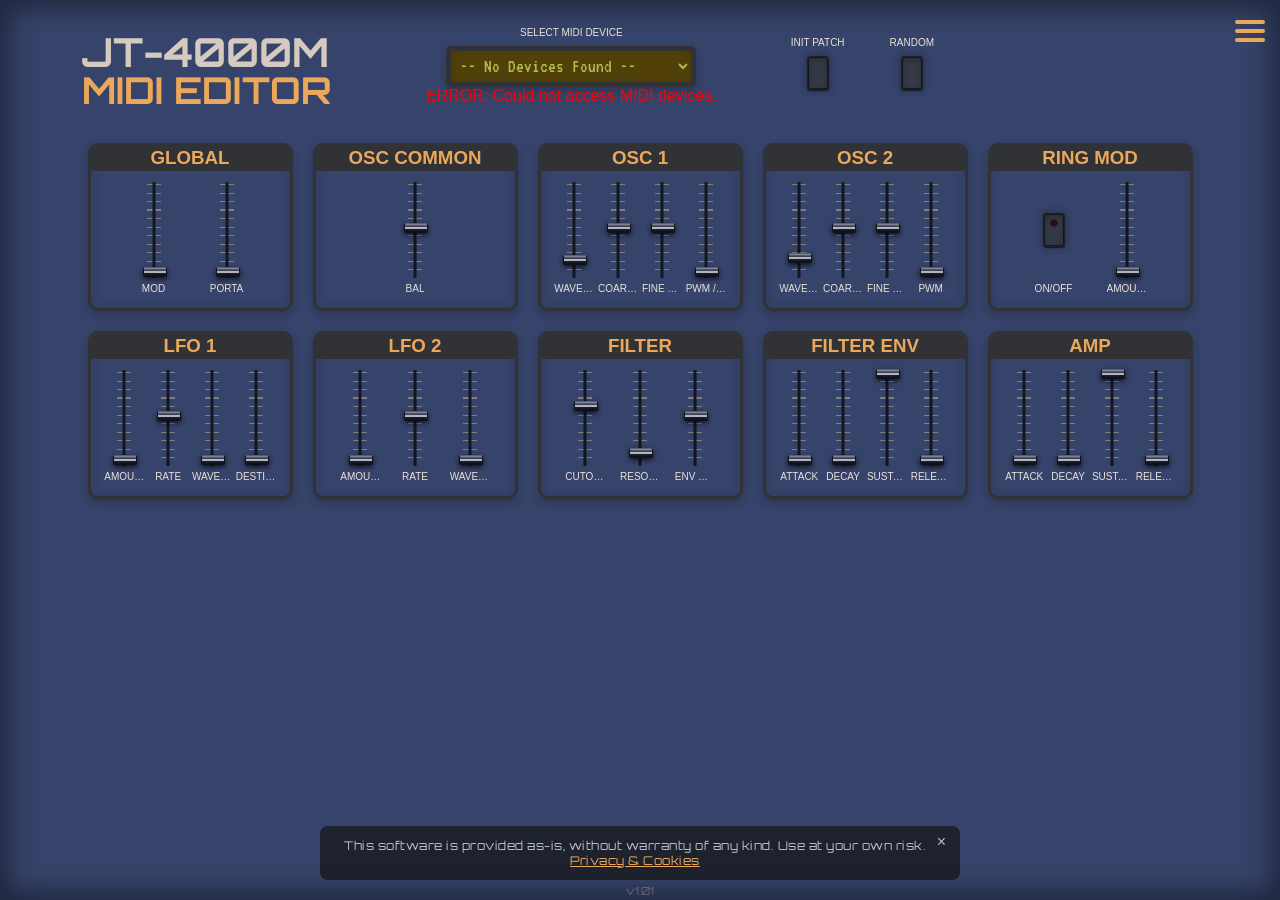
==== commit 97470536: "control box styling" ====
--- a/index.html
+++ b/index.html
@@ -94,7 +94,8 @@
             <div class="accordion-item">
                 <button class="accordion-header">JT4000M MANUAL</button>
                 <div class="accordion-content">
-                    <a class="linkText" target="_blank" href="https://cdn.mediavalet.com/aunsw/musictribe/ib9_C5SosUOE20LcBrJpZw/TN5AlXNPG0iXu_AZpXm1OA/Original/QSG_BE_0722-ACI_JT-4000M%20MICRO_WW.pdf">LINK TO PDF MANUAL</a>
+                    <a class="linkText" target="_blank" href="https://cdn-media.empowertribe.com/5a687491c4e64f22aa20673e842e5829/QSG_BE_0722-ACI_JT-4000M%20MICRO_WW.pdf
+">LINK TO PDF MANUAL</a>
                 </div>
             </div>   
 
@@ -161,8 +162,8 @@
             <h3>OSC COMMON</h3>
             <div class="parameter-row">
                 <div class="tooltip">
-                    <label for="osc-balance">OSC BALANCE</label>
-                    <span class="tooltiptext">MIDI CC 29</span>
+                    <label for="osc-balance">BAL</label>
+                    <span class="tooltiptext">OSC BALANCE (MIDI CC 29)</span>
                 </div>  
                 <!-- <label for="osc-balance">Oscillator Balance (CC 29):</label> -->
                 <input type="range" id="osc-balance" min="0" max="127" value="64">
--- a/styles.css
+++ b/styles.css
@@ -204,6 +204,11 @@
     position: fixed;
     bottom: 20px;
     z-index: 999;
+  }
+
+  #main-header {
+    margin-left: 80px;
+    width: calc(100% - 80px);
   }
 }
 /* ********** END OF FOOTER DISCLAIMER STYLING ********** */
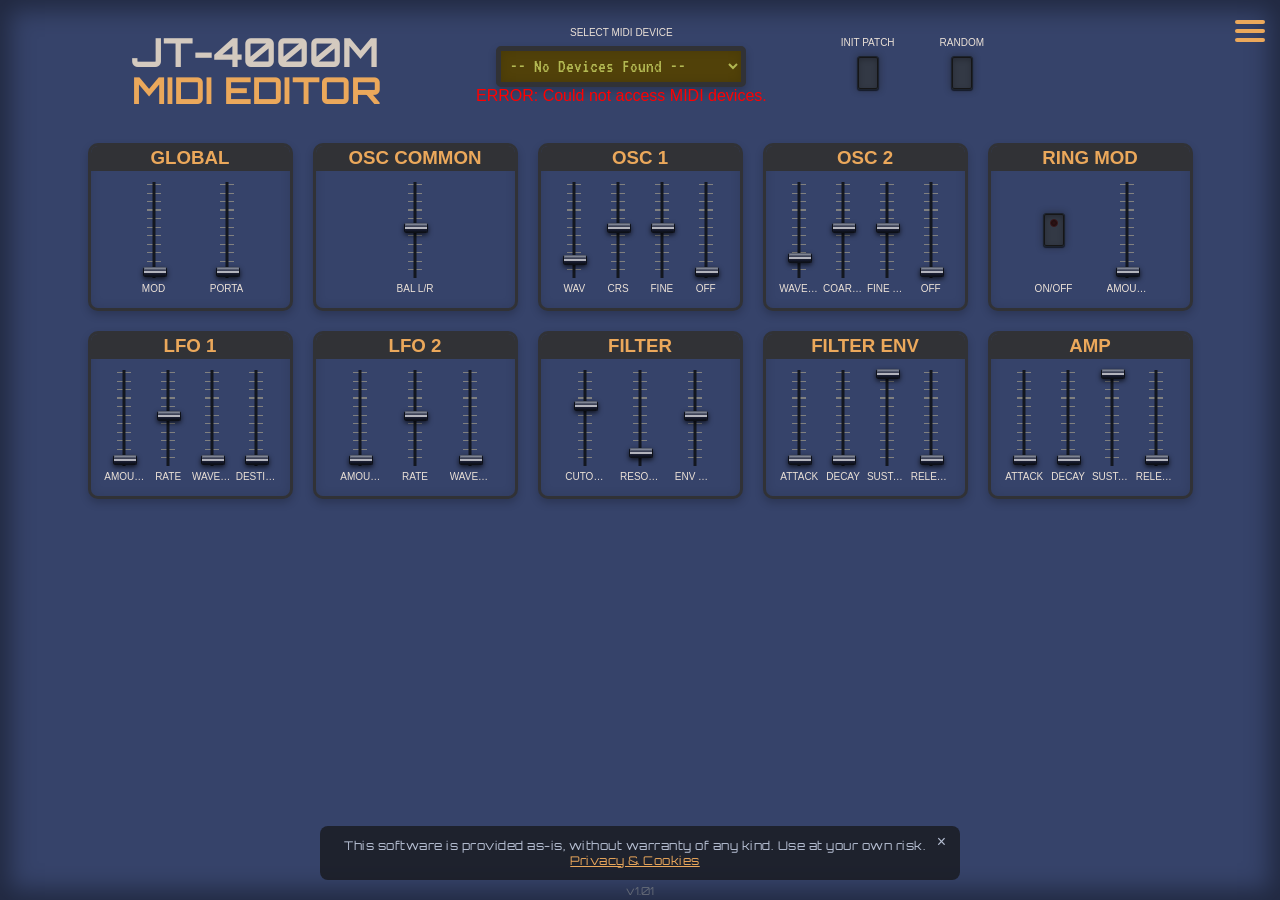
==== commit ee83dc95: "slider update text" ====
--- a/index.html
+++ b/index.html
@@ -162,7 +162,7 @@
             <h3>OSC COMMON</h3>
             <div class="parameter-row">
                 <div class="tooltip">
-                    <label for="osc-balance">BAL</label>
+                    <label for="osc-balance">BAL L/R</label>
                     <span class="tooltiptext">OSC BALANCE (MIDI CC 29)</span>
                 </div>  
                 <!-- <label for="osc-balance">Oscillator Balance (CC 29):</label> -->
@@ -174,8 +174,8 @@
             <h3>OSC 1</h3>
             <div class="parameter-row">  
                 <div class="tooltip">
-                    <label for="osc1-wave">WAVEFORM</label>
-                    <span class="tooltiptext">MIDI CC 24</span>
+                    <label for="osc1-wave">WAV</label>
+                    <span class="tooltiptext">WAVEFORM (MIDI CC 24)</span>
                 </div>               
                 <!-- <label for="osc1-wave">Waveform (CC 24):</label> -->
                 <input type="range" id="osc1-wave" min="0" max="127" value="18">
@@ -183,8 +183,8 @@
 
             <div class="parameter-row">
                 <div class="tooltip">
-                    <label for="osc1-coarse">COARSE TUNE</label>
-                    <span class="tooltiptext">MIDI CC 115</span>
+                    <label for="osc1-coarse">CRS</label>
+                    <span class="tooltiptext">COARSE TUNE (MIDI CC 115)</span>
                 </div>    
                 <!-- <label for="osc1-coarse">Coarse Tune (CC 115):</label> -->
                 <input type="range" id="osc1-coarse" min="0" max="127" value="64">
@@ -192,8 +192,8 @@
 
             <div class="parameter-row">
                 <div class="tooltip">
-                    <label for="osc1-fine">FINE TUNE</label>
-                    <span class="tooltiptext">MIDI CC 111</span>
+                    <label for="osc1-fine">FINE</label>
+                    <span class="tooltiptext">FINE TUNE (MIDI CC 111)</span>
                 </div>    
                 <!-- <label for="osc1-fine">Fine Tune (CC 111):</label> -->
                 <input type="range" id="osc1-fine" min="0" max="127" value="64">
@@ -201,12 +201,7 @@
 
             <div class="parameter-row">
                 <div class="tooltip">
-                    <!-- <label for="osc1-pwm-detune">PWM/Detune/FM</label> -->
-                    <label for="osc1-pwm-detune">
-                        <span id="osc1-pwm-label">PWM </span>/
-                        <span id="osc1-detune-label">DETUNE </span>/
-                        <span id="osc1-fm-label"> FM</span>
-                    </label>
+                    <label for="osc1-pwm-detune"><span id="osc1-pwm-detune-label">OFF</span></label>
                     <span class="tooltiptext">PWM/S-SAW Detune/FM FEEDBACK MIDI CC 113</span>
                 </div>                 
                 <!-- <label for="osc1-pwm-detune">OSC1 PWM/ S-SAW Detune/FM FEEDBACK</label> -->
@@ -247,7 +242,7 @@
 
             <div class="parameter-row">
                 <div class="tooltip">
-                    <label for="osc2-pwm">PWM</label>
+                    <label for="osc2-pwm"><span id="osc2-pwm-label">OFF</span></label>
                     <span class="tooltiptext">MIDI CC 114</span>
                 </div> 
                 <!-- <label for="osc2-pwm">PWM (CC 114):</label> -->
--- a/styles.css
+++ b/styles.css
@@ -207,8 +207,8 @@
   }
 
   #main-header {
-    margin-left: 80px;
-    width: calc(100% - 80px);
+    margin-left: 180px;
+    width: calc(100% - 180px);
   }
 }
 /* ********** END OF FOOTER DISCLAIMER STYLING ********** */
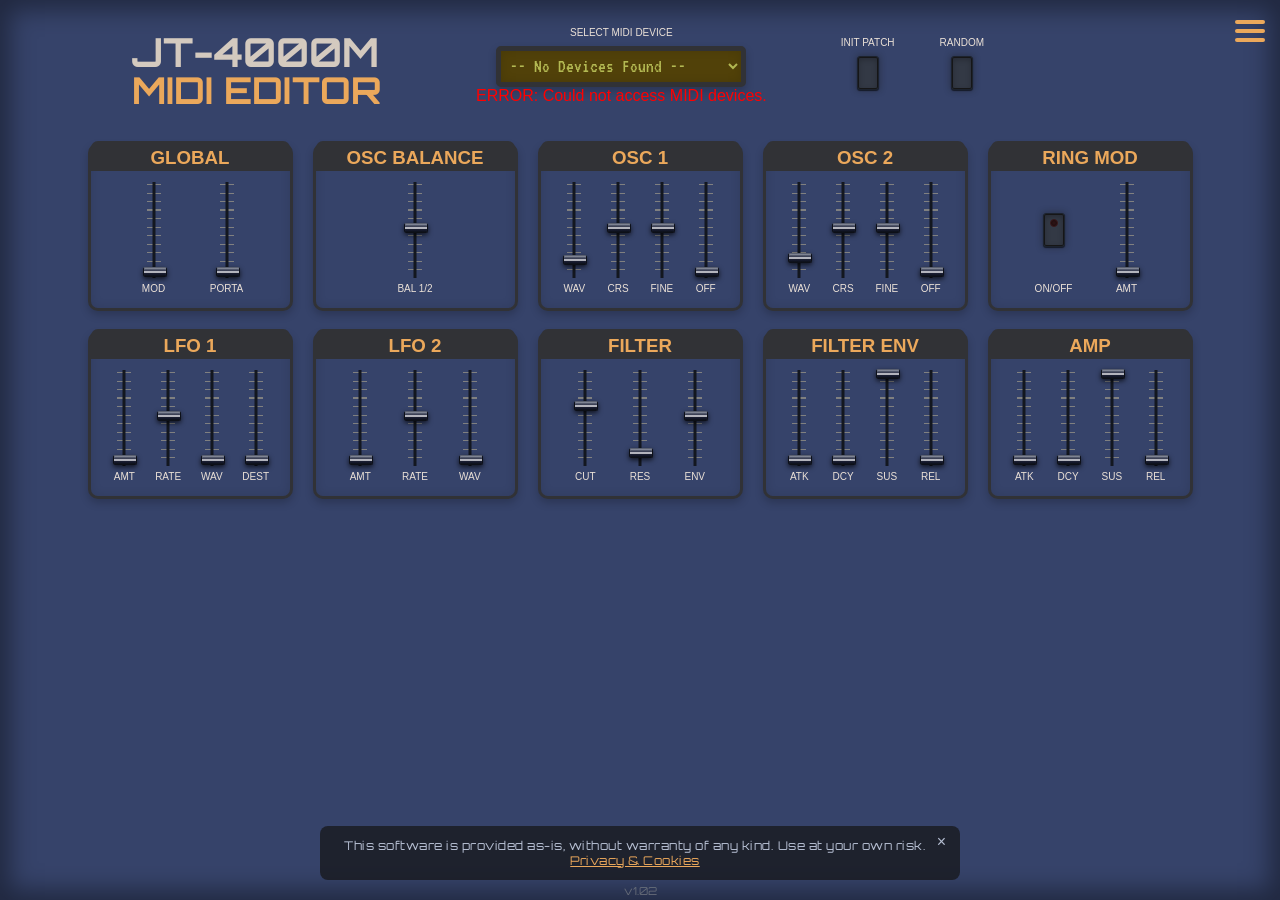
==== commit da55a21d: "V1.02 Graphics Update" ====
--- a/index.html
+++ b/index.html
@@ -159,10 +159,10 @@
         </div>
 
         <div class="control-box"> 
-            <h3>OSC COMMON</h3>
-            <div class="parameter-row">
-                <div class="tooltip">
-                    <label for="osc-balance">BAL L/R</label>
+            <h3>OSC BALANCE</h3>
+            <div class="parameter-row">
+                <div class="tooltip">
+                    <label for="osc-balance">BAL 1/2</label>
                     <span class="tooltiptext">OSC BALANCE (MIDI CC 29)</span>
                 </div>  
                 <!-- <label for="osc-balance">Oscillator Balance (CC 29):</label> -->
@@ -215,8 +215,8 @@
 
             <div class="parameter-row">
                 <div class="tooltip">
-                    <label for="osc2-wave">WAVEFORM</label>
-                    <span class="tooltiptext">MIDI CC 22</span>
+                    <label for="osc2-wave">WAV</label>
+                    <span class="tooltiptext">WAVEFORM (MIDI CC 22)</span>
                 </div> 
                 <!-- <label for="osc2-wave">Waveform (CC 25):</label> -->
                 <input type="range" id="osc2-wave" min="0" max="127" value="21">
@@ -224,8 +224,8 @@
 
             <div class="parameter-row">
                 <div class="tooltip">
-                    <label for="osc2-coarse">COARSE TUNE</label>
-                    <span class="tooltiptext">MIDI CC 116</span>
+                    <label for="osc2-coarse">CRS</label>
+                    <span class="tooltiptext">COARSE TUNE (MIDI CC 116)</span>
                 </div> 
                 <!-- <label for="osc2-coarse">Coarse Tune (CC 116):</label> -->
                 <input type="range" id="osc2-coarse" min="0" max="127" value="64">
@@ -233,8 +233,8 @@
 
             <div class="parameter-row">
                 <div class="tooltip">
-                    <label for="osc2-fine">FINE TUNE</label>
-                    <span class="tooltiptext">MIDI CC 112</span>
+                    <label for="osc2-fine">FINE</label>
+                    <span class="tooltiptext">FINE TUNE (MIDI CC 112)</span>
                 </div> 
                 <!-- <label for="osc2-fine">Fine Tune (CC 112):</label> -->
                 <input type="range" id="osc2-fine" min="0" max="127" value="64">
@@ -266,8 +266,8 @@
 
             <div class="parameter-row">
                 <div class="tooltip">
-                    <label for="ring-mod-amount">AMOUNT</label>
-                    <span class="tooltiptext">MIDI CC 95</span>
+                    <label for="ring-mod-amount">AMT</label>
+                    <span class="tooltiptext">RING MOD AMOUNT (MIDI CC 95)</span>
                 </div>  
                 <!-- <label for="ring-mod-amount">AMOUNT</label> -->
                 <input type="range" id="ring-mod-amount" min="0" max="127" value="0">
@@ -282,8 +282,8 @@
 
             <div class="parameter-row">
                 <div class="tooltip">
-                    <label for="lfo1-amount">AMOUNT</label>
-                    <span class="tooltiptext">MIDI CC 70</span>
+                    <label for="lfo1-amount">AMT</label>
+                    <span class="tooltiptext">LFO AMOUNT (MIDI CC 70)</span>
                 </div>  
                 <!-- <label for="lfo1-amount">Amount (CC 70):</label> -->
                 <input type="range" id="lfo1-amount" min="0" max="127" value="0">
@@ -292,7 +292,7 @@
             <div class="parameter-row">
                 <div class="tooltip">
                     <label for="lfo1-rate">RATE</label>
-                    <span class="tooltiptext">MIDI CC 72</span>
+                    <span class="tooltiptext">LFO RATE (MIDI CC 72)</span>
                 </div>  
                 <!-- <label for="lfo1-rate">Rate (CC 72):</label> -->
                 <input type="range" id="lfo1-rate" min="0" max="127" value="64">
@@ -300,8 +300,8 @@
                         
             <div class="parameter-row">
                 <div class="tooltip">
-                    <label for="lfo1-wave">WAVEFORM</label>
-                    <span class="tooltiptext">MIDI CC 54</span>
+                    <label for="lfo1-wave">WAV</label>
+                    <span class="tooltiptext">LFO WAVEFORM (MIDI CC 54)</span>
                 </div>  
                 <!-- <label for="lfo1-wave">Waveform (CC 54):</label> -->
                 <input type="range" id="lfo1-wave" min="0" max="127" value="0">
@@ -309,8 +309,8 @@
 
             <div class="parameter-row">
                 <div class="tooltip">
-                    <label for="lfo1-dest">DESTINATION</label>
-                    <span class="tooltiptext">MIDI CC 56</span>
+                    <label for="lfo1-dest">DEST</label>
+                    <span class="tooltiptext">LFO DESTINATION (MIDI CC 56)</span>
                 </div>  
                 <!-- <label for="lfo1-dest">Destination (CC 56):</label> -->
                 <input type="range" id="lfo1-dest" min="0" max="127" value="0">
@@ -322,8 +322,8 @@
 
             <div class="parameter-row">
                 <div class="tooltip">
-                    <label for="lfo2-amount">AMOUNT</label>
-                    <span class="tooltiptext">MIDI CC 28</span>
+                    <label for="lfo2-amount">AMT</label>
+                    <span class="tooltiptext">LFO 2 AMOUNT (MIDI CC 28)</span>
                 </div>  
                 <!-- <label for="lfo2-amount">Amount (CC 28):</label> -->
                 <input type="range" id="lfo2-amount" min="0" max="127" value="0">
@@ -332,7 +332,7 @@
             <div class="parameter-row">
                 <div class="tooltip">
                     <label for="lfo2-rate">RATE</label>
-                    <span class="tooltiptext">MIDI CC 73</span>
+                    <span class="tooltiptext">LFO 2 RATE (MIDI CC 73)</span>
                 </div>  
                 <!-- <label for="lfo2-rate">Rate (CC 73):</label> -->
                 <input type="range" id="lfo2-rate" min="0" max="127" value="64">
@@ -340,8 +340,8 @@
 
             <div class="parameter-row">
                 <div class="tooltip">
-                    <label for="lfo2-wave">WAVEFORM</label>
-                    <span class="tooltiptext">MIDI CC 55</span>
+                    <label for="lfo2-wave">WAV</label>
+                    <span class="tooltiptext">LFO 2 WAVEFORM (MIDI CC 55)</span>
                 </div>  
                 <!-- <label for="lfo2-wave">Waveform (CC 55):</label> -->
                 <input type="range" id="lfo2-wave" min="0" max="127" value="0">
@@ -355,8 +355,8 @@
     
             <div class="parameter-row">
                 <div class="tooltip">
-                    <label for="vcf-cutoff">CUTOFF FREQ</label>
-                    <span class="tooltiptext">MIDI CC 74</span>
+                    <label for="vcf-cutoff">CUT</label>
+                    <span class="tooltiptext">CUTOFF FREQ (MIDI CC 74)</span>
                 </div> 
                 <!-- <label for="vcf-cutoff">CUTOFF FREQ</label> -->
                 <input type="range" id="vcf-cutoff" min="0" max="127" value="80">
@@ -364,8 +364,8 @@
 
             <div class="parameter-row">
                 <div class="tooltip">
-                    <label for="vcf-resonance">RESONANCE</label>
-                    <span class="tooltiptext">MIDI CC 71</span>
+                    <label for="vcf-resonance">RES</label>
+                    <span class="tooltiptext">RESONANCE (MIDI CC 71)</span>
                 </div> 
                 <!-- <label for="vcf-resonance">RESONANCE</label> -->
                 <input type="range" id="vcf-resonance" min="0" max="127" value="10">
@@ -373,8 +373,8 @@
 
             <div class="parameter-row">
                 <div class="tooltip">
-                    <label for="vcf-env-amount">ENV DEPTH</label>
-                    <span class="tooltiptext">MIDI CC 47</span>
+                    <label for="vcf-env-amount">ENV</label>
+                    <span class="tooltiptext">VCF ENV AMOUNT (MIDI CC 47)</span>
                 </div> 
                 <!-- <label for="vcf-env-amount">ENV DEPTH</label> -->
                 <input type="range" id="vcf-env-amount" min="0" max="127" value="64">
@@ -387,8 +387,8 @@
 
             <div class="parameter-row">
                 <div class="tooltip">
-                    <label for="vcf-attack">ATTACK</label>
-                    <span class="tooltiptext">MIDI CC 85</span>
+                    <label for="vcf-attack">ATK</label>
+                    <span class="tooltiptext">VCF EG ATTACK (MIDI CC 85)</span>
                 </div> 
                 <!-- <label for="vcf-attack">VCF EG Attack (CC 85):</label> -->
                 <input type="range" id="vcf-attack" min="0" max="127" value="0">
@@ -396,8 +396,8 @@
 
             <div class="parameter-row">
                 <div class="tooltip">
-                    <label for="vcf-decay">DECAY</label>
-                    <span class="tooltiptext">MIDI CC 86</span>
+                    <label for="vcf-decay">DCY</label>
+                    <span class="tooltiptext">VCF EG DECAY (MIDI CC 86)</span>
                 </div> 
                 <!-- <label for="vcf-decay">VCF EG Decay (CC 86):</label> -->
                 <input type="range" id="vcf-decay" min="0" max="127" value="0">
@@ -405,8 +405,8 @@
 
             <div class="parameter-row">
                 <div class="tooltip">
-                    <label for="vcf-sustain">SUSTAIN</label>
-                    <span class="tooltiptext">MIDI CC 87</span>
+                    <label for="vcf-sustain">SUS</label>
+                    <span class="tooltiptext">VCF EG SUSTAIN (MIDI CC 87)</span>
                 </div>                
                 <!-- <label for="vcf-sustain">VCF EG Sustain (CC 87):</label> -->
                 <input type="range" id="vcf-sustain" min="0" max="127" value="127">
@@ -414,8 +414,8 @@
 
             <div class="parameter-row">
                 <div class="tooltip">
-                    <label for="vcf-release">RELEASE</label>
-                    <span class="tooltiptext">MIDI CC 88</span>
+                    <label for="vcf-release">REL</label>
+                    <span class="tooltiptext">VCF EG RELEASE (MIDI CC 88)</span>
                 </div>
                 <!-- <label for="vcf-release">VCF EG Release (CC 88):</label> -->
                 <input type="range" id="vcf-release" min="0" max="127" value="0">
@@ -427,32 +427,32 @@
             <h3>AMP</h3>
             <div class="parameter-row">                
                 <div class="tooltip">
-                    <label for="vca-attack">ATTACK</label>
-                    <span class="tooltiptext">MIDI CC 81</span>
+                    <label for="vca-attack">ATK</label>
+                    <span class="tooltiptext">VCA EG ATTACK (MIDI CC 81)</span>
                 </div>
                 <input type="range" id="vca-attack" min="0" max="127" value="0">
             </div>
 
             <div class="parameter-row">    
                 <div class="tooltip">
-                    <label for="vca-decay">DECAY</label>
-                    <span class="tooltiptext">MIDI CC 82</span>
+                    <label for="vca-decay">DCY</label>
+                    <span class="tooltiptext">VCA EG DECAY (MIDI CC 82)</span>
                 </div>
                 <input type="range" id="vca-decay" min="0" max="127" value="0">
             </div>
 
             <div class="parameter-row">
                 <div class="tooltip">
-                    <label for="vca-sustain">SUSTAIN</label>
-                    <span class="tooltiptext">MIDI CC 83</span>
+                    <label for="vca-sustain">SUS</label>
+                    <span class="tooltiptext">VCA EG SUSTAIN (MIDI CC 83)</span>
                 </div>
                 <input type="range" id="vca-sustain" min="0" max="127" value="127">
             </div>
 
             <div class="parameter-row">
                 <div class="tooltip">
-                    <label for="vca-release">RELEASE</label>
-                    <span class="tooltiptext">MIDI CC 84</span>
+                    <label for="vca-release">REL</label>
+                    <span class="tooltiptext">VCA EG RELEASE (MIDI CC 84)</span>
                 </div>                
                 <input type="range" id="vca-release" min="0" max="127" value="0">
             </div>
@@ -466,13 +466,19 @@
         <p>This software is provided as-is, without warranty of any kind. Use at your own risk. <a href="privacy.html">Privacy &amp; Cookies</a></p>
     </div>
 
-    <div id="version-number">v1.01</div>
+    <div id="version-number">v1.02</div>
 
     <div id="about-modal" class="modal-hidden" aria-hidden="true">
         <div id="about-modal-content" role="dialog" aria-modal="true" aria-labelledby="about-modal-title">
             <button id="about-modal-close" aria-label="Close info popup">&times;</button>
             <p id="about-modal-title">JT4000M MIDI Editor</p>
-            <p>Version 1.01</p>
+            <div id="about-modal-synth-wrap" style="position:relative; width:40%; margin:8px auto;">
+                <img src="media/Behringer_Micro_cutout.png" alt="" aria-hidden="true" class="about-modal-synth-img" style="display:block; width:100%; opacity:0.2; position:absolute; top:0; left:0;">
+                <img src="media/Behringer_Micro_cutout.png" alt="" aria-hidden="true" class="about-modal-synth-img" style="display:block; width:100%; opacity:0.4; position:absolute; top:0; left:0;">
+                <img src="media/Behringer_Micro_cutout.png" alt="Behringer JT-4000M Micro" class="about-modal-synth-img" style="display:block; width:100%; opacity:0.92; position:relative;">
+            </div>
+            <p>Version 1.02</p>
+            <p>1.02 - Graphics Update</p>
             <p>1.01 - changed other editor link</p>
             <p>1.0 - initial realease</p>
             <p>Created for Behringer JT-4000M Micro Synthesizer</p>
--- a/styles.css
+++ b/styles.css
@@ -408,7 +408,7 @@
     border: 3px solid #313236;
     padding: 10px;
     border-radius: 10px;
-    overflow: hidden;
+    overflow: visible;
     box-shadow: 0 4px 8px rgba(0, 0, 0, 0.2), inset 0 0 10px 1px rgba(0, 0, 0, 0.1);
     margin: 10px;
     display: flex;
@@ -443,6 +443,7 @@
     box-sizing: border-box;
     background-color: #313236;
     text-align: center;
+    border-radius: 7px 7px 0 0;
 }
 
 .parameter-row {
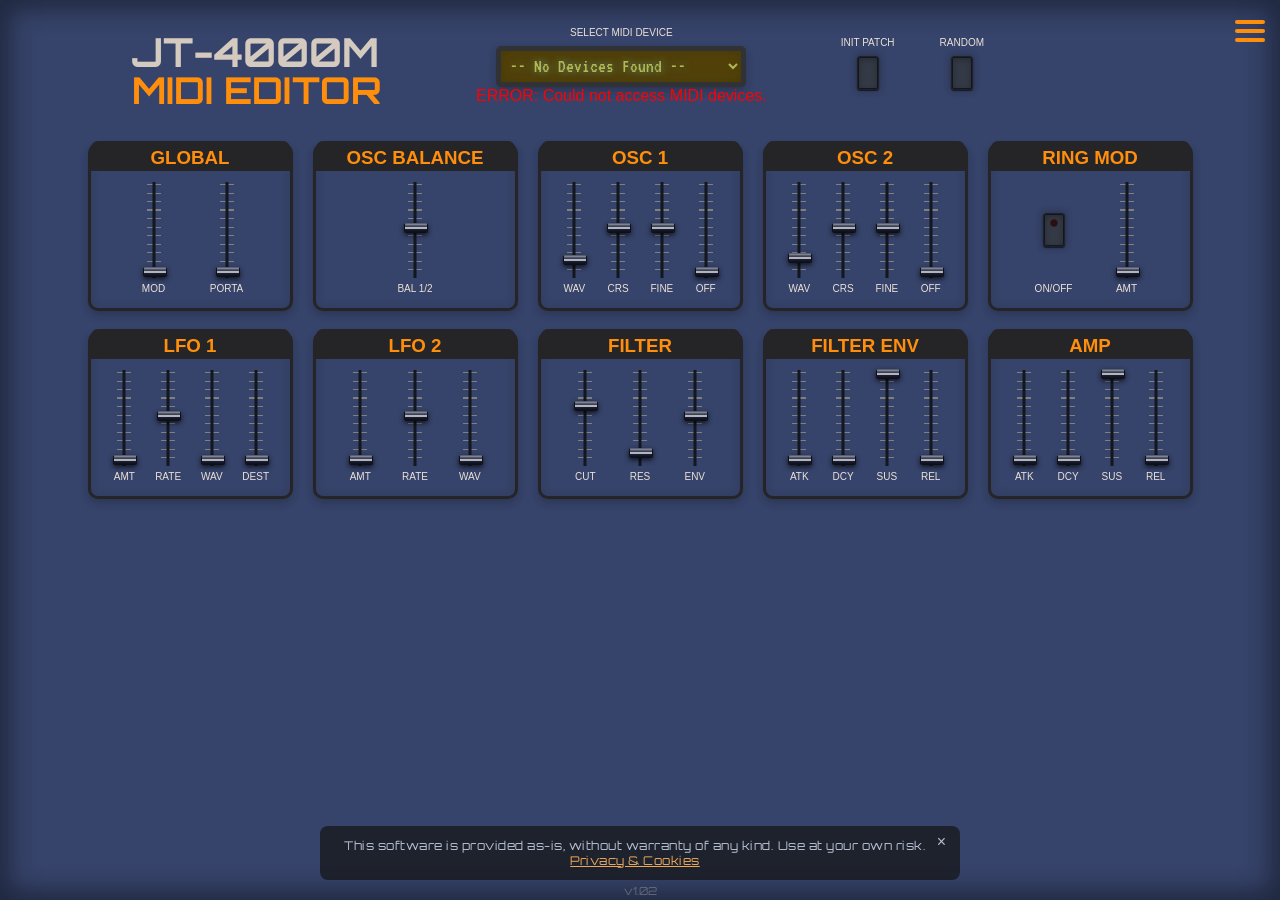
==== commit 42c13eb6: "Styles, V update text etc" ====
--- a/index.html
+++ b/index.html
@@ -478,9 +478,11 @@
                 <img src="media/Behringer_Micro_cutout.png" alt="Behringer JT-4000M Micro" class="about-modal-synth-img" style="display:block; width:100%; opacity:0.92; position:relative;">
             </div>
             <p>Version 1.02</p>
+            <hr>
             <p>1.02 - Graphics Update</p>
             <p>1.01 - changed other editor link</p>
             <p>1.0 - initial realease</p>
+            <hr>
             <p>Created for Behringer JT-4000M Micro Synthesizer</p>
             <p><a href="privacy.html">Privacy &amp; Cookies</a></p>
         </div>
--- a/styles.css
+++ b/styles.css
@@ -21,7 +21,7 @@
 }
 
 h2 {
-  color: #EBA85B;
+  color: #ff8e0c;
   font-family: 'Orbitron', sans-serif;
   font-size: 37px;
   margin-top: 0;
@@ -29,7 +29,7 @@
 }
 
 h3 {
-  color: #EBA85B;
+  color: #ff8e0c;
   text-align: center;
 }
 
@@ -43,7 +43,7 @@
 }
 
 #controls a {
-    color: #EBA85B;
+    color: #ff8e0c;
     text-decoration: none;
 }
 
@@ -264,13 +264,13 @@
 .bar {
     width: 30px;
     height: 4px;
-    background-color: #EBA85B;
+    background-color: #ff8e0c;
     border-radius: 2px;
     transition: background-color 0.3s ease;
 }
 
 .hamburger-menu:hover .bar {
-    background-color: #8e5a1d;
+    background-color: #ff4800;
     cursor: pointer;
 }
 
@@ -302,7 +302,7 @@
 }
 
 .side-nav a:hover {
-    color: #EBA85B;
+    color: #ff8e0c;
 }
 
 .side-nav .close-btn {
@@ -344,7 +344,7 @@
 }
 
 .accordion-header:hover, .active {
-    color: #EBA85B; /* Highlight color */
+    color: #ff8e0c; /* Highlight color */
 }
 
 /* plus/minus icon */
@@ -405,7 +405,7 @@
 
 .control-box {
     background-color: #36436A;
-    border: 3px solid #313236;
+    border: 3px solid #252527;
     padding: 10px;
     border-radius: 10px;
     overflow: visible;
@@ -441,7 +441,7 @@
     margin-bottom: 10px;
     padding: 6px 10px 2px 10px;
     box-sizing: border-box;
-    background-color: #313236;
+    background-color: #252527;
     text-align: center;
     border-radius: 7px 7px 0 0;
 }
@@ -679,6 +679,7 @@
     width: 250px;
     background-color: #514109;
     color: #B3B953;
+    text-shadow: rgba(110, 233, 250, 0.5) 1px 0 8px; /* set glow of text */
     font-family: 'VT323', monospace;
     font-size: 1.2em;
     border: 5px solid #313236;
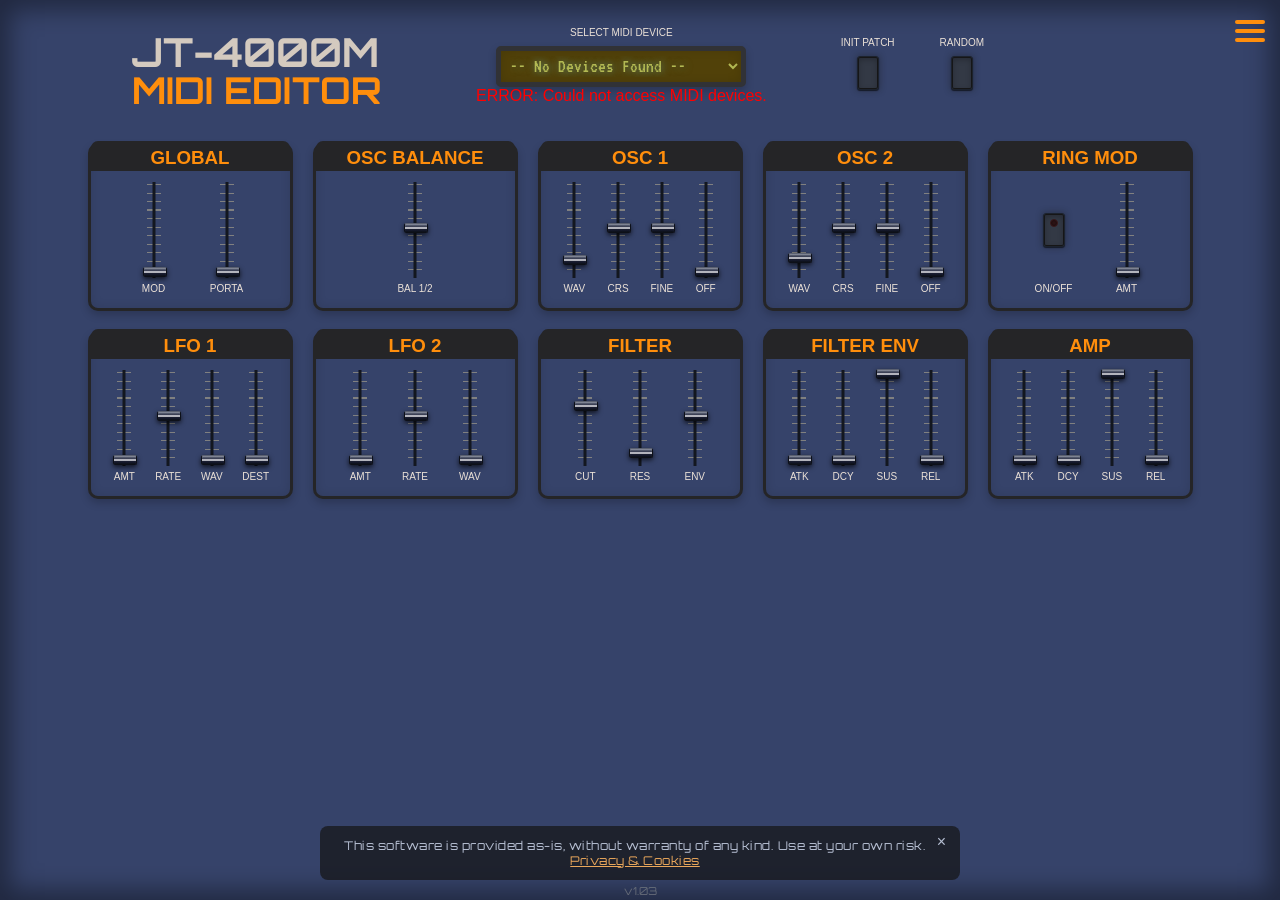
==== commit 34d3c0b7: "v1.03 Added download link" ====
--- a/index.html
+++ b/index.html
@@ -86,7 +86,7 @@
             <div class="accordion-item">
                 <button class="accordion-header">DOWNLOAD</button>
                 <div class="accordion-content">
-                    <a class="linkText" href="javascript:void(0)">COMING SOON</a>
+                    <a class="linkText" target="_blank" href="https://gary909.itch.io/behringer-synth-editors">DOWNLOAD HERE</a>
 
                 </div>
             </div>
@@ -466,7 +466,7 @@
         <p>This software is provided as-is, without warranty of any kind. Use at your own risk. <a href="privacy.html">Privacy &amp; Cookies</a></p>
     </div>
 
-    <div id="version-number">v1.02</div>
+    <div id="version-number">v1.03</div>
 
     <div id="about-modal" class="modal-hidden" aria-hidden="true">
         <div id="about-modal-content" role="dialog" aria-modal="true" aria-labelledby="about-modal-title">
@@ -477,8 +477,9 @@
                 <img src="media/Behringer_Micro_cutout.png" alt="" aria-hidden="true" class="about-modal-synth-img" style="display:block; width:100%; opacity:0.4; position:absolute; top:0; left:0;">
                 <img src="media/Behringer_Micro_cutout.png" alt="Behringer JT-4000M Micro" class="about-modal-synth-img" style="display:block; width:100%; opacity:0.92; position:relative;">
             </div>
-            <p>Version 1.02</p>
+            <p>Version 1.03</p>
             <hr>
+            <p>1.03 - Download link added</p>
             <p>1.02 - Graphics Update</p>
             <p>1.01 - changed other editor link</p>
             <p>1.0 - initial realease</p>
